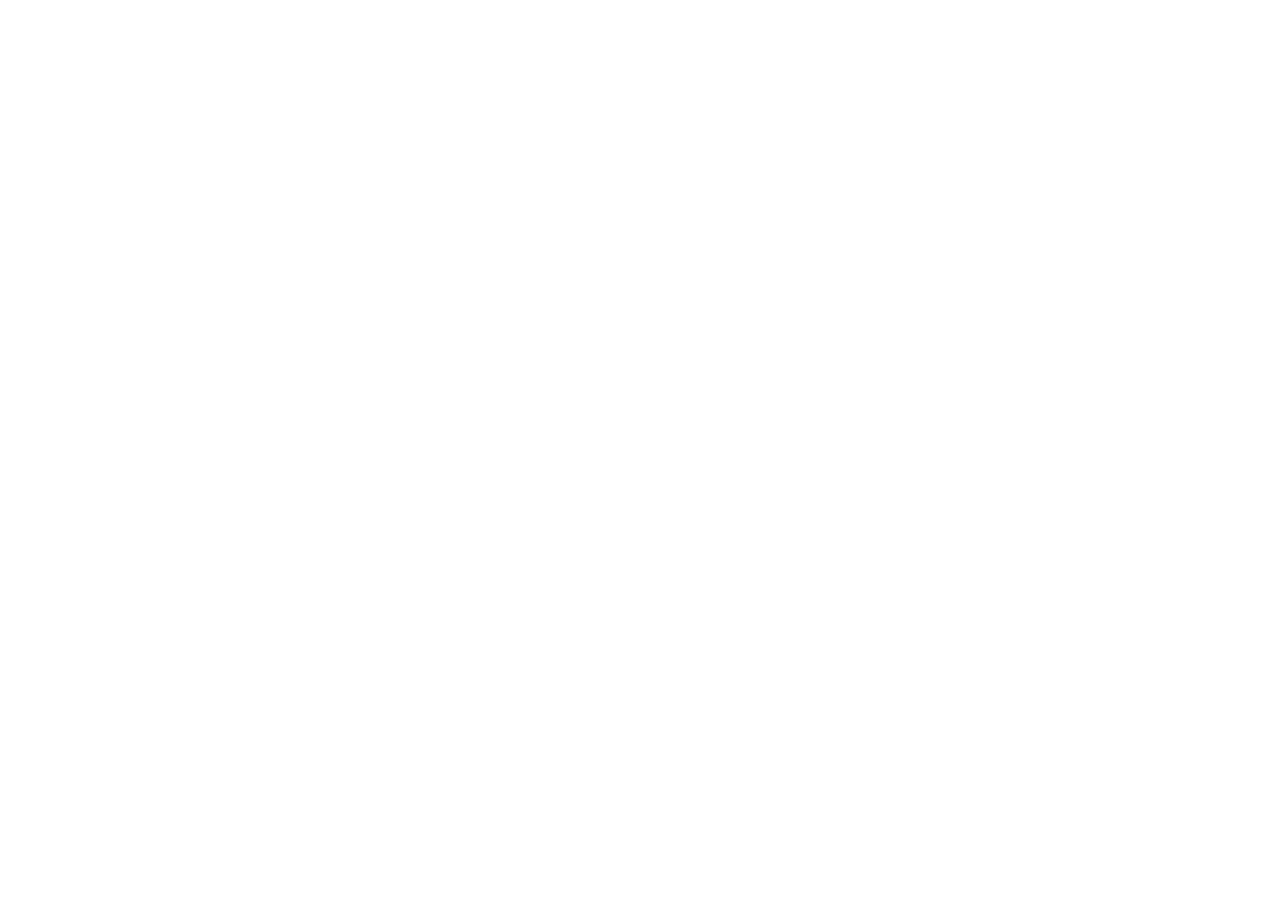
==== Day 2 Progress Steps/index.htm @ eecd6eff "practice" ====
<!DOCTYPE html>
<html lang="en">
  <head>
    <meta charset="utf-8" />
    <meta name="author" content="Abhishek Soren" />
    <meta name="viewport" content="width=device-width, initial-scale=1" />
    <link rel="stylesheet"
      href="https://cdnjs.cloudflare.com/ajax/libs/font-awesome/6.6.0/css/all.min.css"
      integrity="sha512-Kc323vGBEqzTmouAECnVceyQqyqdsSiqLQISBL29aUW4U/M7pSPA/gEUZQqv1cwx4OnYxTxve5UMg5GT6L4JJg=="
      crossorigin="anonymous" referrerpolicy="no-referrer" />
    <link rel="stylesheet" href="./style/main.css" />
    <title></title>
  </head>
  <body>
    <!-- code -->

    <script src="./script/script.js" async defer></script>
  </body>
</html>
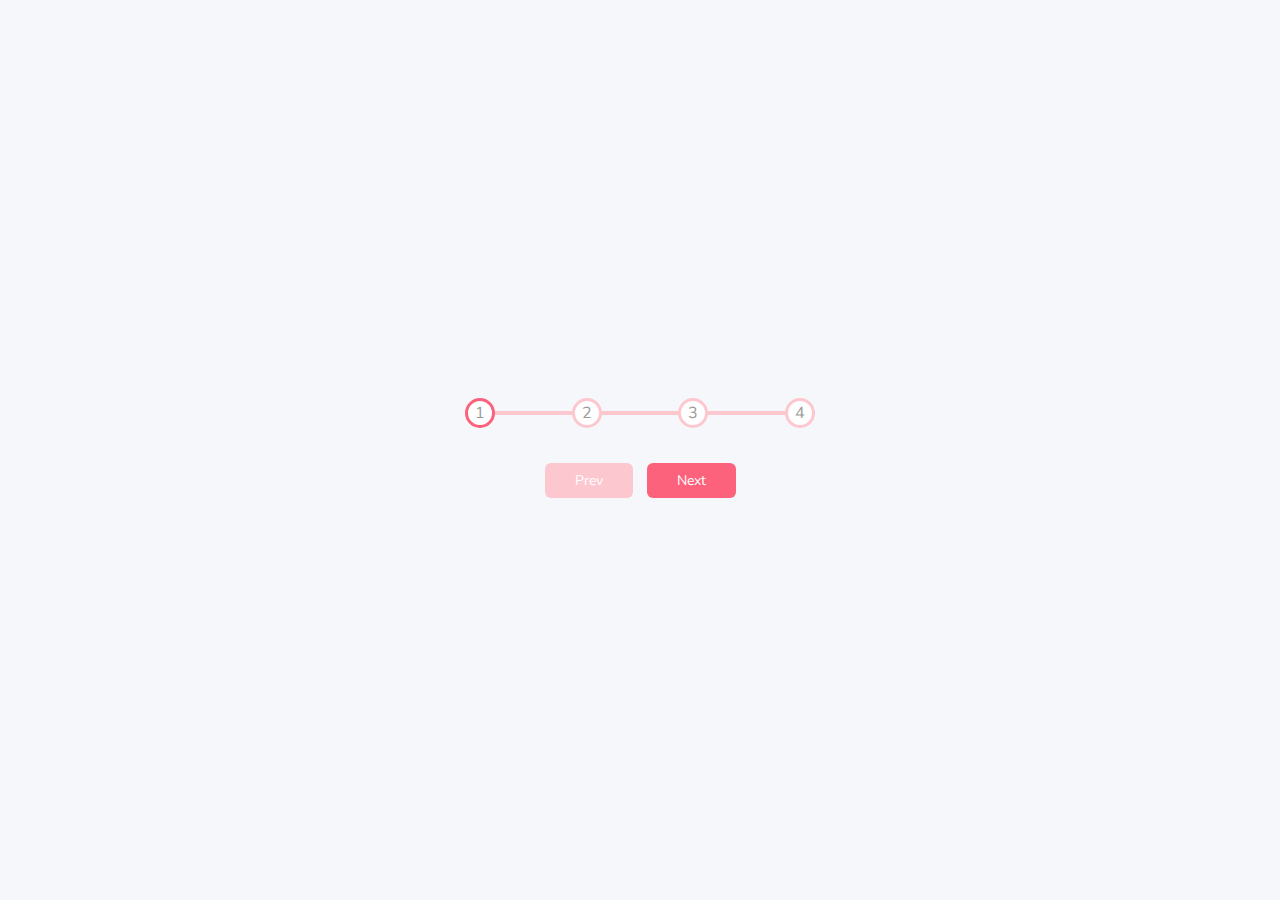
==== commit 561d0bf0: "update" ====
--- a/Day 2 Progress Steps/index.htm
+++ b/Day 2 Progress Steps/index.htm
@@ -9,10 +9,22 @@
       integrity="sha512-Kc323vGBEqzTmouAECnVceyQqyqdsSiqLQISBL29aUW4U/M7pSPA/gEUZQqv1cwx4OnYxTxve5UMg5GT6L4JJg=="
       crossorigin="anonymous" referrerpolicy="no-referrer" />
     <link rel="stylesheet" href="./style/main.css" />
-    <title></title>
+    <title>Progress Steps</title>
   </head>
   <body>
-    <!-- code -->
+    <div class="container">
+      <div class="container-progress">
+        <div class="progress" id="progress"></div>
+        <div class="circle active">1</div>
+        <div class="circle">2</div>
+        <div class="circle">3</div>
+        <div class="circle">4</div>
+      </div>
+
+      <button class="btn" id="previous" disabled>Prev</button>
+      <button class="btn" id="next">Next</button>
+
+    </div>
 
     <script src="./script/script.js" async defer></script>
   </body>
--- a/Day 2 Progress Steps/style/main.css
+++ b/Day 2 Progress Steps/style/main.css
@@ -0,0 +1,87 @@
+@import url("https://fonts.googleapis.com/css2?family=Nunito:ital,wght@0,200..1000;1,200..1000&display=swap");
+* {
+  box-sizing: border-box;
+}
+
+body {
+  background-color: #f6f7fb;
+  font-family: "Nunito", sans-serif;
+  margin: 0;
+  display: flex;
+  justify-content: center;
+  align-items: center;
+  height: 100vh;
+  overflow: hidden;
+  margin: 0;
+}
+
+.container {
+  text-align: center;
+}
+.container-progress {
+  display: flex;
+  justify-content: space-between;
+  position: relative;
+  margin-bottom: 30px;
+  max-width: 100%;
+  width: 350px;
+}
+.container-progress::before {
+  content: "";
+  background-color: rgb(253, 199, 208);
+  position: absolute;
+  top: 50%;
+  left: 0;
+  transform: translateY(-50%);
+  height: 4px;
+  width: 100%;
+  z-index: -2;
+}
+.container-progress .progress {
+  background-color: rgb(252, 98, 124);
+  position: absolute;
+  top: 50%;
+  left: 0;
+  transform: translateY(-50%);
+  height: 4px;
+  width: 0%;
+  z-index: -1;
+  transition: 0.4s ease;
+}
+.container-progress .circle {
+  background-color: #fff;
+  color: #999;
+  border-radius: 50%;
+  height: 30px;
+  width: 30px;
+  display: flex;
+  justify-content: center;
+  align-items: center;
+  border: 3px solid rgb(253, 199, 208);
+  transition: 0.4s ease;
+}
+.container-progress .circle.active {
+  border-color: rgb(252, 98, 124);
+}
+.container .btn {
+  background-color: rgb(252, 98, 124);
+  color: #fff;
+  border: 0;
+  border-radius: 6px;
+  cursor: pointer;
+  font-family: inherit;
+  padding: 8px 30px;
+  margin: 5px;
+  font-size: 14px;
+}
+.container .btn:active {
+  transform: scale(0.98);
+}
+.container .btn:focus {
+  outline: 0;
+}
+.container .btn:disabled {
+  background-color: rgb(253, 199, 208);
+  cursor: not-allowed;
+  transform: scale(1);
+}